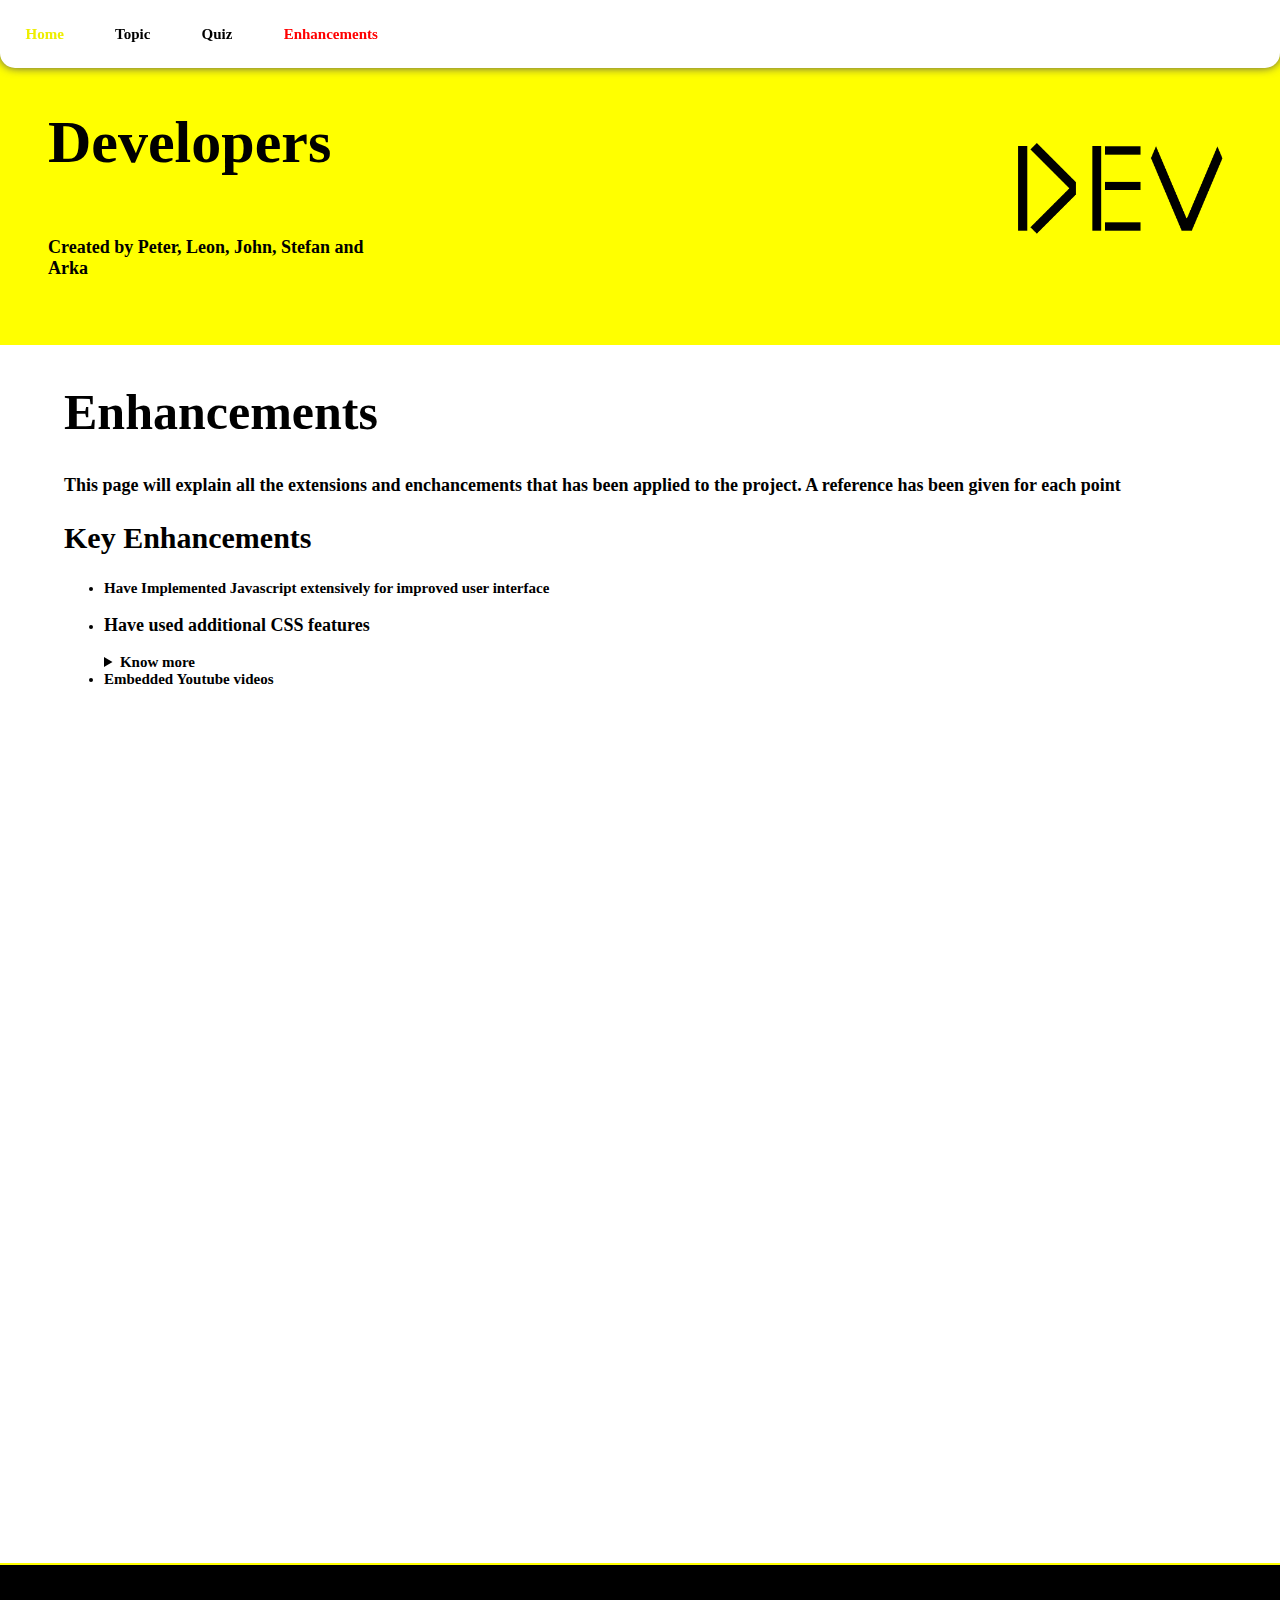
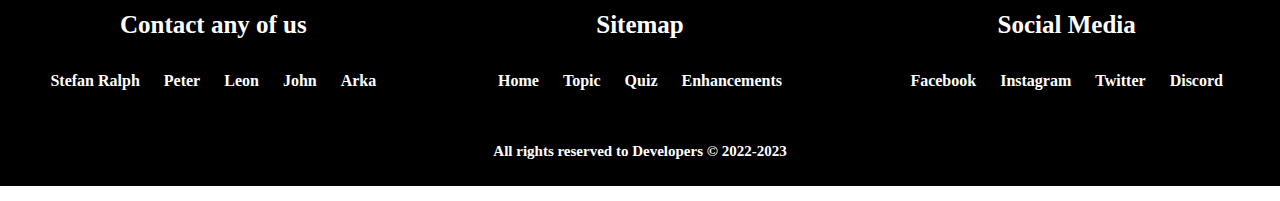
==== enhancements.html @ 46799e0b "Fixed headers, background image on index page, and moved images" ====
<!DOCTYPE html>
<html lang="en">
    <head>
        <meta charset="utf-8">
        <meta name="description" content="Welcome page of our Website.">
        <meta name="author" content="Developers">
        <meta name="viewport" content="width=device-width, initial-scale=1.0">
        <link rel="stylesheet" href="styles/style.css">
		<title>Enhancements</title>
    </head>
    <body>
        <header>
            <nav>
                <a href="index.html">
                Home
                </a>
                <a href="topic.html">
                Topic
                </a>
                <a href="quiz.html">
                Quiz
                </a>
                <a href="enhancements.html" class="active-nav">
                Enhancements
                </a>
            </nav>
			<section>
				<p class="header-title">Developers</p>
				<p>Created by Peter, Leon, John, Stefan and Arka</p>
			</section>
			<aside id="logo-box">
				<img src="images/logo1.png" id="logo" alt="Site logo">
			</aside>
		</header>
        <main>
            <h1>Enhancements</h1>
            <p>This page will explain all the extensions and enchancements that has been applied to the project. A reference has been given for each point</p>
            <h2>Key Enhancements</h2>
            <ul>
                <li>Have Implemented Javascript extensively for improved user interface</li>
                <li>
                    <p>Have used additional CSS features
                    <details>
                        <summary>Know more</summary>
                    </details>
                </li>
                <li>Embedded Youtube videos</li>
            </ul>
        </main>
        <section class="quicklinks">
            <h1>Member's Name</h1>
            <p>Created by Member's Name</p>
        </section>
        <footer>
            <div class="flex-footer">
                <div>
                    <h4>Contact any of us</h4>
                    <a href="mailto:103804645@student.swin.edu.au">Stefan Ralph</a>
                    <a href="mailto:103103232@student.swin.edu.au">Peter</a>
                    <a href="mailto:103808595@student.swin.edu.au">Leon</a>
                    <a href="mailto:103403903@student.swin.edu.au">John</a>
                    <a href="mailto:103804645@student.swin.edu.au">Arka</a>
                </div>
                <div>
                    <h4>Sitemap</h4>
                    <a href="index.html">Home</a>
                    <a href="topic.html">Topic</a>
                    <a href="quiz.html">Quiz</a>
                    <a href="enhancements.html">Enhancements</a>
                </div>
                <div>
                    <h4>Social Media</h4>
                    <a href="https://facebook.com">Facebook</a>
                    <a href="https://instagram.com">Instagram</a>
                    <a href="https://twitter.com">Twitter</a>
                    <a href="https://discord.com">Discord</a>
                </div>
            </div>
            <div>
                <p>All rights reserved to Developers &copy; 2022-2023</p>
            </div>
        </footer>
    </body>
</html>
---- styles/style.css ----
/*This part should be included in the enhancement.css*/

@keyframes background-design {
    0% {
        background-color: red;
    }
    25% {
        background-color: black;
    }
    75% {
        background-color: purple;
    }
    100% {
        background-color: red;
    }
}

::-webkit-scrollbar {
    width: 5px;
}

 ::-webkit-scrollbar-track {
    background: #f1f1f1;
}

 ::-webkit-scrollbar-thumb {
    background: black;
}

 ::-webkit-scrollbar-thumb:hover {
    background: #555;
}

.range-input {
    -webkit-appearance: none;
    width: 100%;
    height: 5px;
    background-image: linear-gradient(90deg, #dddbae, yellow);
    outline: 3px solid black;
    border-radius: 5px;
    opacity: 0.7;
    -webkit-transition: .2s;
    transition: opacity .2s;
}

.range-input:hover {
    opacity: 1;
}

.range-input::-webkit-slider-thumb {
    -webkit-appearance: none;
    appearance: none;
    width: 25px;
    height: 25px;
    border-radius: 2px;
    background: black;
    cursor: pointer;
}


/*This part should be included in the enhancement.css*/

input[type="range"] {
    vertical-align: middle;
    width: 50%;
}

.label-rating {
    font-weight: bold;
    padding: 5px;
}


/* Used to add a user preferred font-family from google */

@font-face {
    font-family: Japanese;
    src: url(JP-Light.otf);
}

body {
    font-family: Japanese;
    background-color: white;
    margin: 0px;
    font-weight: bold;
}

nav .active-nav {
    color: red;
}

.header-title {
    font-size: 60px;
}

nav {
    padding: 0px;
    margin: 0px;
    background-color: white;
    box-shadow: 0 0 10px rgb(84, 84, 84);
    border-radius: 0 0 15px 15px;
    position: fixed;
    top: 0px;
    z-index: 5;
    left: 0px;
    width: 100%;
}

nav a {
    float: left;
    text-decoration: none;
    color: black;
    padding: 2%;
    font-size: 15px;
}

nav a:hover {
    color: #eeee00;
    transition: color 0.3s;
}

nav a:active {
    color: red;
    transition: color 0.3s;
}

header {
    padding: 3em;
    vertical-align: middle;
    background-color: yellow;
    display: grid;
    color: black;
    column-gap: 100px;
    grid-template-columns: 30% auto;
}

aside {
    width: 30%;
    margin: 5% auto;
    float: right;
    display: block;
}

#logo-box {
    float: right;
    width: 100%;
}

#logo {
    width: 30%;
    margin-top: 8%;
    float: right;
}

main {
    min-height: 100vh;
    width: auto;
    margin: 3% 5%;
    box-sizing: border-box;
}

.quicklinks {
    margin-top: 0%;
    padding: 3%;
    animation: background-design 40s linear forwards infinite;
    color: white;
}

h1 {
    font-size: 50px;
    font-weight: bold
}

p {
    font-size: 18px;
}

figure {
    margin: 0px;
}

main img {
    max-width: 100%;
    margin: auto;
    display: block;
    border-radius: 5px;
}

main img:hover {
    opacity: 0.6;
    transition: opacity 0.3s;
}

main figcaption {
    font-size: 20px;
    margin-top: 20px;
    text-align: center;
    font-weight: bold;
}

main h1 {
    margin-top: 0px;
    5
}

.w-40 {
    width: 40%;
}

.w-50 {
    width: 50%;
}

.w-75 {
    width: 75%;
}

.flex-container {
    display: flex !important;
    flex-wrap: wrap;
    justify-content: space-around;
}

.flex-container-nowrap {
    display: flex !important;
    flex-wrap: nowrap;
    justify-content: space-around;
}

.flex-footer {
    display: flex;
    flex-wrap: nowrap;
    justify-content: left;
    text-align: center;
}

.flex-footer div {
    margin: 1%;
    width: 33%;
}

.flex-container .item {
    margin: 1%;
    width: 48%;
}

footer {
    text-align: left;
    border-top: 2px solid yellow;
    margin: 0px;
    background-color: white;
    background-color: black;
}

footer h4 {
    color: white;
    font-size: 25px;
}

footer a {
    text-decoration: none;
    color: white;
    padding: 10px;
    font-size: 16px;
}

footer a:hover {
    opacity: 0.6;
    transition: opacity 0.3s;
}

footer p {
    color: white;
    text-align: center;
    border-radius: 20px 20px 0 0;
    padding: 2%;
    font-size: 15px;
}

.block-label {
    font-size: 15px;
    margin-bottom: 5%;
    display: block;
}

.inline-label {
    font-size: 15px;
    margin-bottom: 5%;
    margin-right: 2%;
    display: inline;
}

.questions {
    font-style: italic;
}

input[type="text"] {
    padding: 3%;
    font-size: 15px;
    width: 70%;
    margin-top: 1%;
    border-radius: 10px;
}

select {
    padding: 2%;
    font-size: 20px;
}

input[type="checkbox"] {
    padding: 3%;
    font-size: 15px;
}

[type="submit"] {
    background-color: yellow;
    padding: 3%;
    font-size: 15px;
    margin-top: 2%;
    border: none;
    width: 25%;
    text-align: center
}

[type="reset"] {
    background-color: black;
    padding: 3%;
    color: white;
    font-size: 15px;
    margin-top: 2%;
    border: none;
    width: 25%;
    text-align: center
}

legend {
    font-size: 15px;
}

fieldset {
    padding: 4%;
    border-radius: 10px;
}

textarea {
    width: 80%;
    max-width: 100%;
    font-size: 15px;
    display: block;
    border-radius: 10px;
    padding: 1%;
    resize: none;
}

main h2 {
    font-size: 30px;
    font-weight: bold
}

ul li {
    font-size: 15px;
}

ul.alert li {
    list-style-type: none;
    font-size: 15px;
    color: white;
    background-color: red;
    padding: 3%;
    margin: 1% 0;
}

ul.pro li {
    list-style-type: none;
    font-size: 15px;
    color: black;
    background-color: yellow;
    padding: 3%;
    margin: 1% 0;
}

table td,
table th {
    padding: 1%;
    border: 1px solid black;
    font-size: 16px;
    text-align: center;
    width: 20%;
}

.breadcrumb a {
    font-weight: bold;
    text-decoration: none;
    color: black;
}

.breadcrumb a:last-child {
    color: red;
}

.breadcrumb a:first-child {
    color: black;
}

.float-right {
    float: right;
}

#indexbackground {
    background-image: url("images/bg.png");
    margin: 0;
    padding: 2% 5% 2% 5%;
}
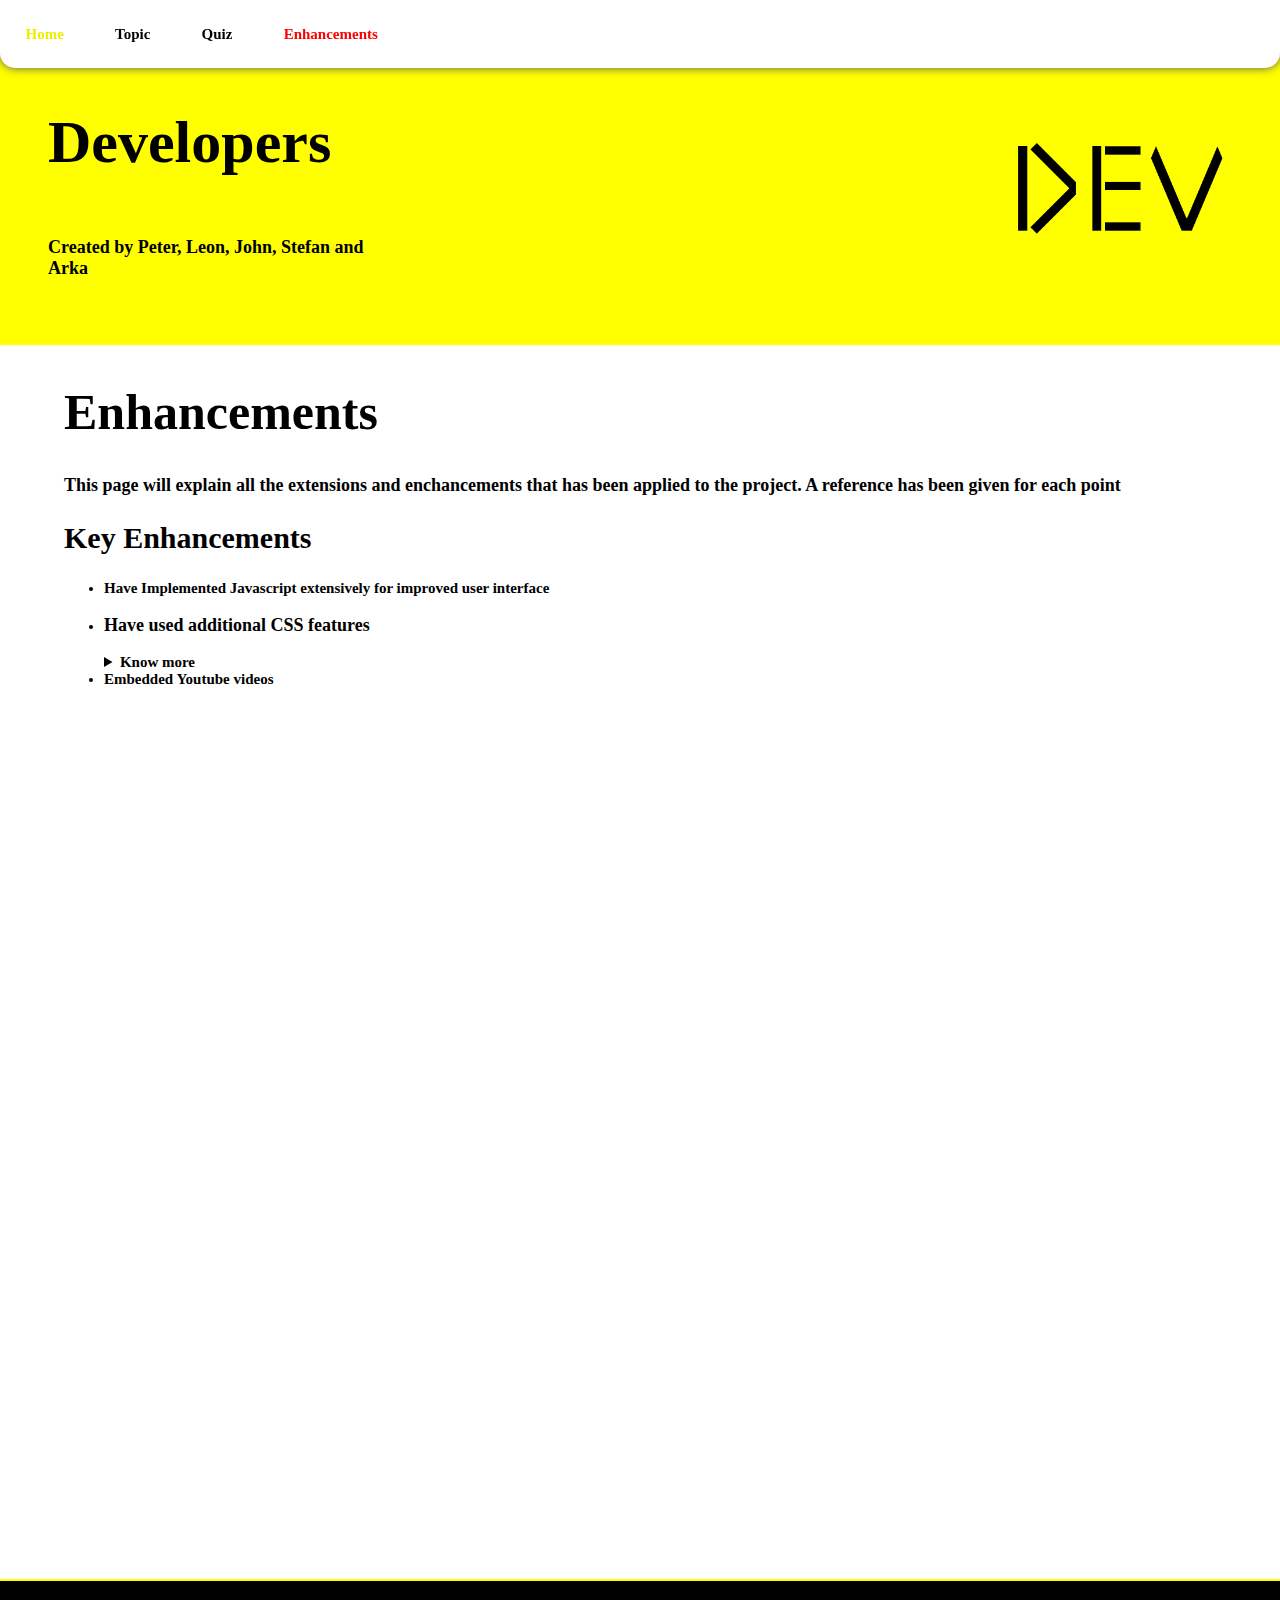
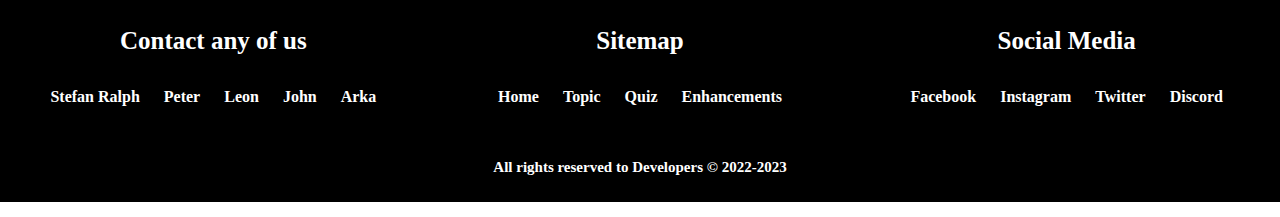
==== commit f6644e33: "Fixed all validator errors" ====
--- a/enhancements.html
+++ b/enhancements.html
@@ -24,10 +24,10 @@
                 Enhancements
                 </a>
             </nav>
-			<section>
+			<div>
 				<p class="header-title">Developers</p>
 				<p>Created by Peter, Leon, John, Stefan and Arka</p>
-			</section>
+			</div>
 			<aside id="logo-box">
 				<img src="images/logo1.png" id="logo" alt="Site logo">
 			</aside>
@@ -48,8 +48,8 @@
             </ul>
         </main>
         <section class="quicklinks">
-            <h1>Member's Name</h1>
-            <p>Created by Member's Name</p>
+            <h2>Developers</h2>
+            <p>Created by Peter, Leon, John, Stefan and Arka</p>
         </section>
         <footer>
             <div class="flex-footer">
--- a/styles/style.css
+++ b/styles/style.css
@@ -1,5 +1,3 @@
-
-
 /*This part should be included in the enhancement.css*/
 
 @keyframes background-design {
@@ -168,9 +166,14 @@
     color: white;
 }
 
+.quicklinks h2 {
+    font-size: 50px;
+    font-weight: bold;
+}
+
 h1 {
     font-size: 50px;
-    font-weight: bold
+    font-weight: bold;
 }
 
 p {
@@ -202,7 +205,6 @@
 
 main h1 {
     margin-top: 0px;
-    5
 }
 
 .w-40 {
@@ -412,5 +414,4 @@
     background-image: url("images/bg.png");
     margin: 0;
     padding: 2% 5% 2% 5%;
-}
-
+}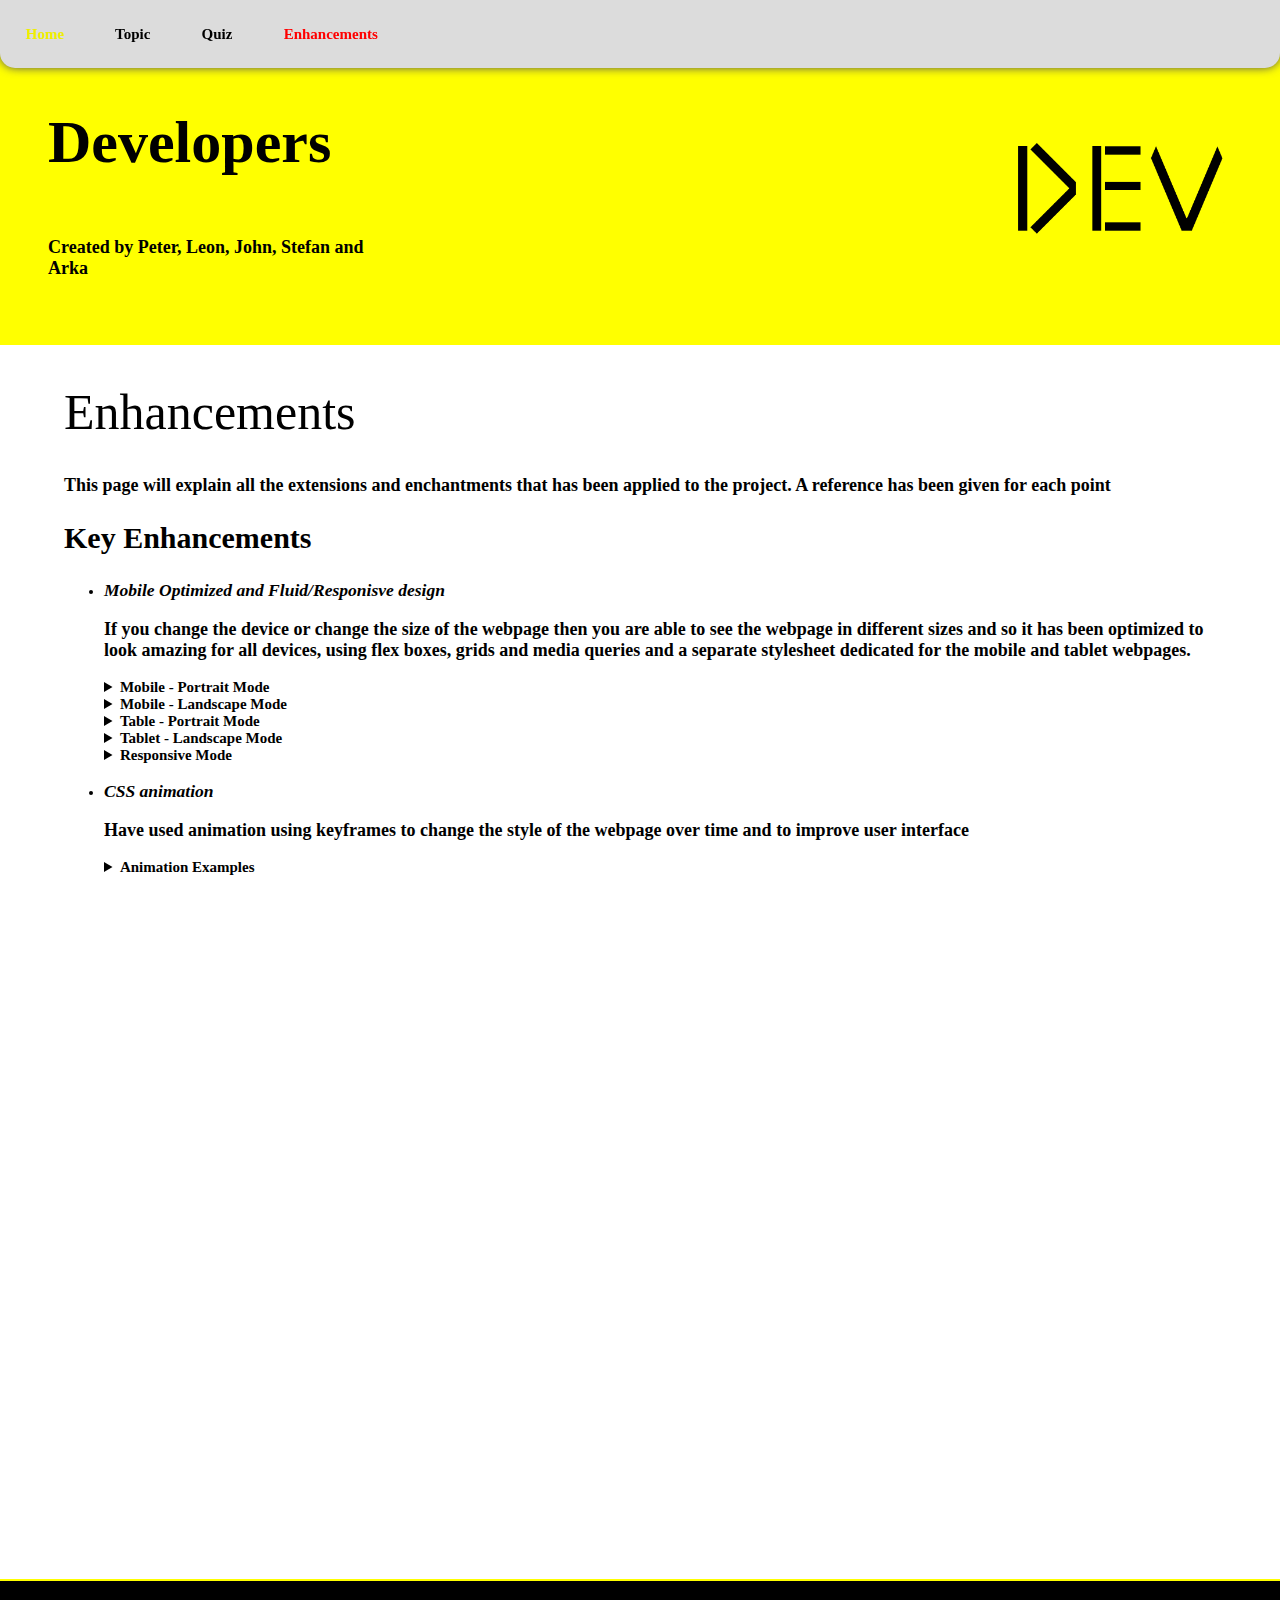
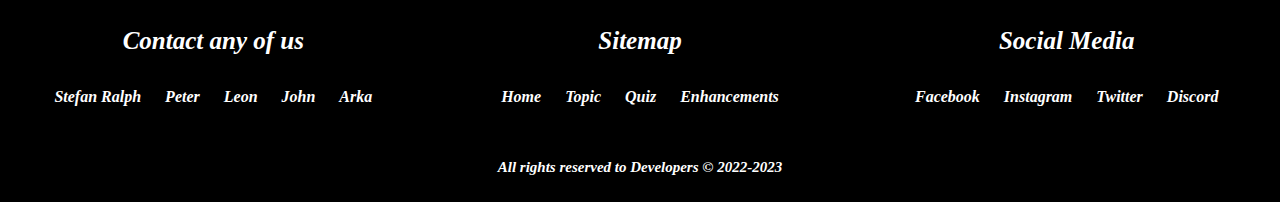
==== commit 5cfd23ce: "Update enhancements.html" ====
--- a/enhancements.html
+++ b/enhancements.html
@@ -5,7 +5,9 @@
         <meta name="description" content="Welcome page of our Website.">
         <meta name="author" content="Developers">
         <meta name="viewport" content="width=device-width, initial-scale=1.0">
-        <link rel="stylesheet" href="styles/style.css">
+        <link rel="icon" type="image/x-icon" href="images/wwwlogo.jpg">
+        <link rel="stylesheet" href="styles/Mstyle.css" media="screen and (max-width:999px)">
+        <link rel="stylesheet" href="styles/style.css"  media="screen and (min-width:999px)">
 		<title>Enhancements</title>
     </head>
     <body>
@@ -32,19 +34,69 @@
 				<img src="images/logo1.png" id="logo" alt="Site logo">
 			</aside>
 		</header>
-        <main>
+        <main id="enhancements">
             <h1>Enhancements</h1>
-            <p>This page will explain all the extensions and enchancements that has been applied to the project. A reference has been given for each point</p>
+            <p>This page will explain all the extensions and enchantments that has been applied to the project. A reference has been given for each point</p>
             <h2>Key Enhancements</h2>
             <ul>
-                <li>Have Implemented Javascript extensively for improved user interface</li>
-                <li>
-                    <p>Have used additional CSS features
+                <li><h3><em>Mobile Optimized and Fluid/Responisve design</em></h3>
+<p>If you change the device or change the size of the webpage then you are able to see the webpage in different sizes and so it has been optimized to look amazing for all devices, using flex boxes, grids and media queries and a separate stylesheet dedicated for the mobile and tablet webpages.</p>
+<details>
+    <summary>Mobile - Portrait Mode</summary>
+<figure>
+<img src="images/Fluid.png" alt="Webpage viewed through a smartphone portrait mode">
+<figcaption>The following website viewed through a smartphone on portrait mode</figcaption>
+</figure>
+</details>
+<details>
+    <summary>Mobile - Landscape Mode</summary>
+<figure>
+<img src="images/landscape.png" alt="Webpage viewed through a smartphone landscape mode">
+<figcaption>The following website viewed through a smartphone on landscape mode</figcaption>
+</figure>
+</details>
+
+<details>
+    <summary>Table - Portrait Mode</summary>
+<figure>
+<img src="images/tablet.png" alt="Webpage viewed through a smartphone landscape mode">
+<figcaption>The following website viewed through a tablet on portrait mode</figcaption>
+</figure>
+</details>
+<details>
+    <summary>Tablet - Landscape Mode</summary>
+<figure>
+<img src="images/tabletL.png" alt="Webpage viewed through a smartphone landscape mode">
+<figcaption>The following website viewed through a tablet on landscape mode</figcaption>
+</figure>
+</details>
+<details>
+    <summary>Responsive Mode</summary>
+<figure>
+<img src="images/responsive.png" alt="Webpage viewed through responsive mode">
+<figcaption>The following website viewed through  responsive mode</figcaption>
+</figure>
+</details>
+                </li>
+                
+                <li><h3><em>CSS animation</em></h3>
+
+                    <p>Have used animation using keyframes to change the style of the webpage over time and to improve user interface</p>
+                                    
                     <details>
-                        <summary>Know more</summary>
+                        <summary>Animation Examples</summary>
+                    <figure>
+                    <img src="images/animation.png" alt="simple animation example">
+                    <figcaption>The color of the animation changes over time and loops infinitely</figcaption>
+                    </figure>
+                    <figure>
+                        <img src="images/animation2.png" alt="simple animation example 2">
+                        <figcaption>The color of the border changes over time and loops infinitely, this is to encourage people to see the aside content </figcaption>
+                        </figure>
                     </details>
+                    
+                
                 </li>
-                <li>Embedded Youtube videos</li>
             </ul>
         </main>
         <section class="quicklinks">
@@ -81,4 +133,4 @@
             </div>
         </footer>
     </body>
-</html>+</html>
--- a/styles/style.css
+++ b/styles/style.css
@@ -1,3 +1,11 @@
+/*
+name: style.css
+author: Developer team
+
+Used to style pages for assignment
+*/
+
+
 /*This part should be included in the enhancement.css*/
 
 @keyframes background-design {
@@ -15,46 +23,18 @@
     }
 }
 
-::-webkit-scrollbar {
-    width: 5px;
-}
-
- ::-webkit-scrollbar-track {
-    background: #f1f1f1;
-}
-
- ::-webkit-scrollbar-thumb {
-    background: black;
-}
-
- ::-webkit-scrollbar-thumb:hover {
-    background: #555;
-}
-
 .range-input {
-    -webkit-appearance: none;
     width: 100%;
     height: 5px;
     background-image: linear-gradient(90deg, #dddbae, yellow);
     outline: 3px solid black;
     border-radius: 5px;
     opacity: 0.7;
-    -webkit-transition: .2s;
     transition: opacity .2s;
 }
 
 .range-input:hover {
     opacity: 1;
-}
-
-.range-input::-webkit-slider-thumb {
-    -webkit-appearance: none;
-    appearance: none;
-    width: 25px;
-    height: 25px;
-    border-radius: 2px;
-    background: black;
-    cursor: pointer;
 }
 
 
@@ -96,7 +76,7 @@
 nav {
     padding: 0px;
     margin: 0px;
-    background-color: white;
+    background-color: rgb(220, 220, 220);
     box-shadow: 0 0 10px rgb(84, 84, 84);
     border-radius: 0 0 15px 15px;
     position: fixed;
@@ -172,8 +152,7 @@
 }
 
 h1 {
-    font-size: 50px;
-    font-weight: bold;
+    font: 50px bold Japanese;
 }
 
 p {
@@ -254,6 +233,7 @@
     margin: 0px;
     background-color: white;
     background-color: black;
+    font-style: italic;
 }
 
 footer h4 {
@@ -382,6 +362,9 @@
     padding: 3%;
     margin: 1% 0;
 }
+
+/* Table Section */
+table {border-collapse: collapse; }
 
 table td,
 table th {
@@ -392,6 +375,14 @@
     width: 20%;
 }
 
+th {
+    background-color: lightgray;
+}
+
+td {
+    background-color: rgb(240, 240, 255);
+}
+
 .breadcrumb a {
     font-weight: bold;
     text-decoration: none;
@@ -414,4 +405,22 @@
     background-image: url("images/bg.png");
     margin: 0;
     padding: 2% 5% 2% 5%;
+}
+
+.topicImg {
+    width: 600px;
+    height: 300px;
+}
+
+flex-container w-75 {
+    display: flex;
+}
+
+#topicAside {
+    width: 30%;
+    float: right;
+    border: 4px inset lightgray;
+    margin: 3em;
+    padding: 1em;
+    box-shadow: 5px 5px 3px #aaaaaa;
 }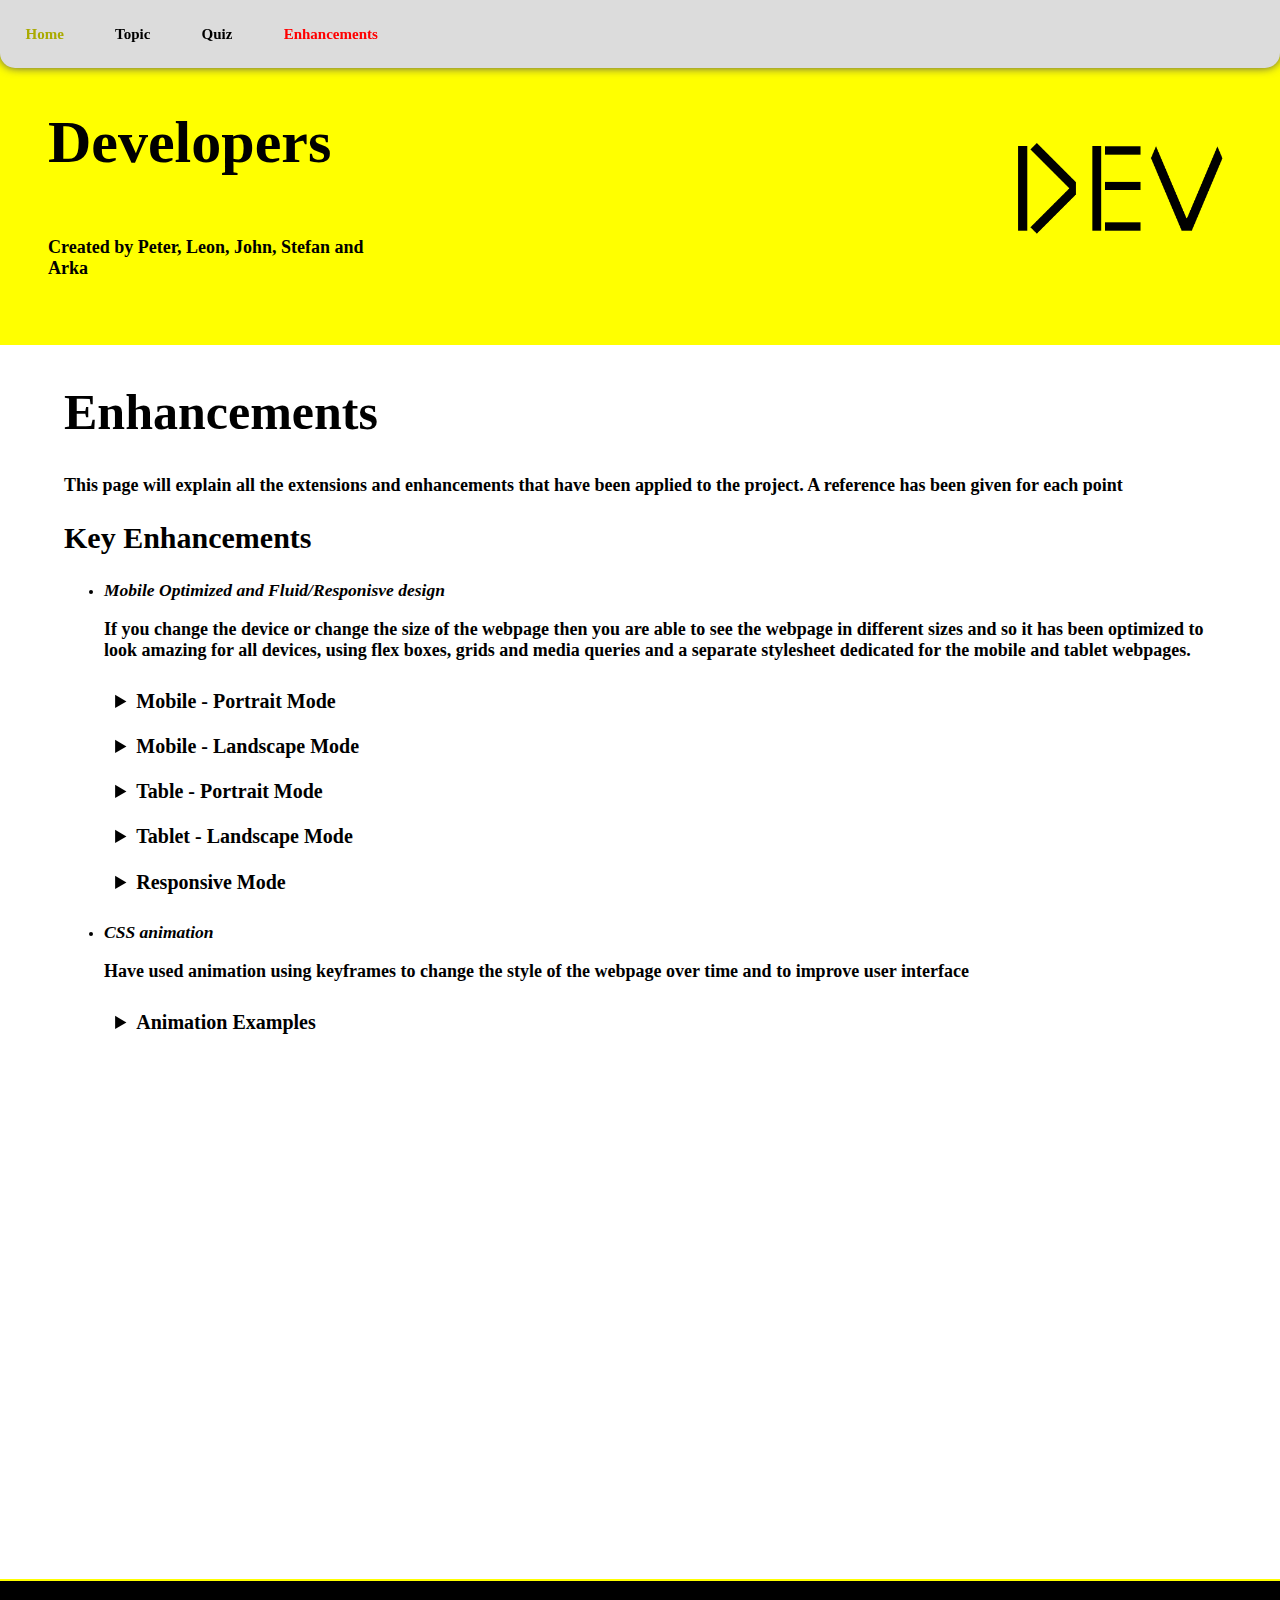
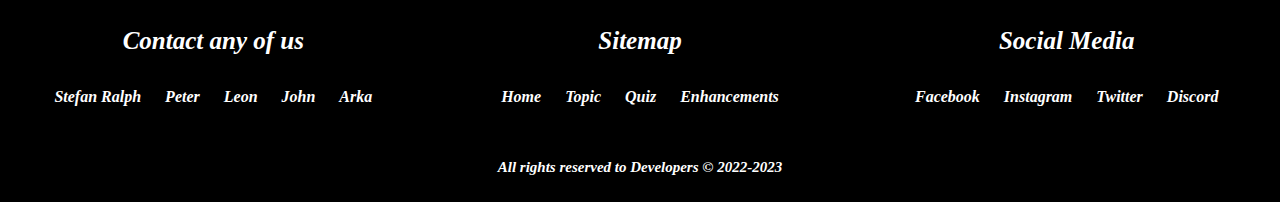
==== commit 34e0230e: "Fix some css stuff and typos" ====
--- a/enhancements.html
+++ b/enhancements.html
@@ -10,6 +10,7 @@
         <link rel="stylesheet" href="styles/style.css"  media="screen and (min-width:999px)">
 		<title>Enhancements</title>
     </head>
+	
     <body>
         <header>
             <nav>
@@ -34,9 +35,10 @@
 				<img src="images/logo1.png" id="logo" alt="Site logo">
 			</aside>
 		</header>
-        <main id="enhancements">
+        
+		<main id="enhancements">
             <h1>Enhancements</h1>
-            <p>This page will explain all the extensions and enchantments that has been applied to the project. A reference has been given for each point</p>
+            <p>This page will explain all the extensions and enhancements that have been applied to the project. A reference has been given for each point</p>
             <h2>Key Enhancements</h2>
             <ul>
                 <li><h3><em>Mobile Optimized and Fluid/Responisve design</em></h3>
--- a/styles/Mstyle.css
+++ b/styles/Mstyle.css
@@ -0,0 +1,423 @@
+/*
+name: Mstyle.css
+author: Developer team
+
+Used for responsive design for mobile devices
+*/
+
+@keyframes background-design {
+    0% {
+        background-color: red;
+    }
+    25% {
+        background-color: black;
+    }
+    75% {
+        background-color: purple;
+    }
+    100% {
+        background-color: red;
+    }
+}
+
+.range-input {
+    width: 100%;
+    height: 5px;
+    background-image: linear-gradient(90deg, #dddbae, yellow);
+    outline: 3px solid black;
+    border-radius: 5px;
+    opacity: 0.7;
+    transition: opacity .2s;
+}
+
+.range-input:hover {
+    opacity: 1;
+}
+
+input[type="range"] {
+    vertical-align: middle;
+    width: 50%;
+}
+
+.label-rating {
+    font-weight: bold;
+    padding: 5px;
+}
+
+
+/* Used to add a user preferred font-family from google */
+
+@font-face {
+    font-family: Japanese;
+    src: url(JP-Light.otf);
+}
+
+body {
+    font-family: Japanese;
+    background-color: white;
+    margin: 0px;
+    font-weight: bold;
+}
+
+nav .active-nav {
+    color: red;
+}
+
+.header-title {
+    font-size: 2em;
+}
+
+nav {
+    padding: 10px;
+    margin: 0px;
+    background-color: rgb(220, 220, 220);
+    box-shadow: 0 0 10px rgb(84, 84, 84);
+    border-radius: 0 0 15px 15px;
+    position: fixed;
+    top: 0px;
+    z-index: 5;
+    left: 0px;
+    width: 100vw;
+}
+
+nav a {
+    text-decoration: none;
+    color: black;
+    padding: 3%;
+    font-size: 15px;
+}
+
+nav a:hover {
+    color: #eeee00;
+    transition: color 0.3s;
+}
+
+nav a:active {
+    color: red;
+    transition: color 0.3s;
+}
+
+header {
+    padding: 3em;
+    vertical-align: middle;
+    background-color: yellow;
+    text-align: center;
+    color: black;
+    column-gap: 100px;
+    grid-template-columns: 30% auto;
+}
+
+aside {
+    width: 50%;
+    margin: 5% auto;
+    clear: both;
+    border-radius: 30px;
+    display: block;
+}
+
+#logo-box {
+    float: right;
+    display: none;
+}
+
+#logo {
+    width: 30%;
+    margin-top: 8%;
+    display: none;
+    float: right;
+}
+
+main {
+    min-height: 100vh;
+    width: auto;
+    margin: 3% 5%;
+    text-align: center;
+    box-sizing: border-box;
+}
+
+.quicklinks {
+    margin-top: 0%;
+    padding: 3%;
+    animation: background-design 40s linear forwards infinite;
+    color: white;
+}
+
+.quicklinks h2 {
+    font-size: 2em;
+    font-weight: bold;
+}
+
+h1 {
+    font: bold 50px Japanese;
+}
+
+p {
+    font-size: 18px;
+}
+
+figure {
+    margin: 0px;
+}
+
+main img {
+    max-width: 100%;
+    border: 1px solid black;
+    display: block;
+    border-radius: 5px;
+}
+
+main img:hover {
+    opacity: 0.6;
+    transition: opacity 0.3s;
+}
+
+main figcaption {
+    font-size: 16px;
+    margin-top: 20px;
+    text-align: left;
+    font-weight: bold;
+}
+
+main h1 {
+    margin-top: 0px;
+    font-family: Japanese;
+}
+
+.w-50 {
+    width: 100%;
+}
+
+.w-75 {
+    width: 100%;
+}
+
+.flex-container {
+    display: flex !important;
+    flex-wrap: wrap;
+    justify-content: space-around;
+}
+
+.flex-container-nowrap {
+    display: flex !important;
+    flex-wrap: wrap;
+    justify-content: space-around;
+}
+
+.flex-footer {
+    display: flex;
+    text-align: center;
+    flex-wrap: wrap;
+    justify-content: space-evenly;
+    text-align: center;
+}
+
+.flex-footer div {
+    margin: 1%;
+    width: 100%;
+}
+
+.flex-container .item {
+    margin: 1%;
+    width: 48%;
+}
+
+footer {
+    text-align: left;
+    border-top: 2px solid yellow;
+    margin: 0px;
+    background-color: white;
+    background-color: black;
+}
+
+footer h4 {
+    color: white;
+    font-size: 25px;
+}
+
+footer a {
+    text-decoration: none;
+    color: white;
+    padding: 10px;
+    font-size: 16px;
+}
+
+footer a:hover {
+    opacity: 0.6;
+    transition: opacity 0.3s;
+}
+
+footer p {
+    color: white;
+    text-align: center;
+    border-radius: 20px 20px 0 0;
+    padding: 2%;
+    font-size: 15px;
+}
+
+.block-label {
+    font-size: 15px;
+    margin-bottom: 5%;
+    display: block;
+}
+
+.inline-label {
+    font-size: 15px;
+    margin-bottom: 5%;
+    margin-right: 2%;
+    display: inline;
+}
+
+.questions {
+    font-style: italic;
+}
+
+input[type="text"] {
+    padding: 3%;
+    font-size: 15px;
+    font-weight: bold;
+    width: 70%;
+    margin-top: 1%;
+    border-radius: 10px;
+}
+
+select {
+    padding: 2%;
+    font-size: 20px;
+}
+
+input[type="checkbox"] {
+    padding: 3%;
+    font-size: 15px;
+}
+
+[type="submit"] {
+    background-color: yellow;
+    padding: 3%;
+    font: bold 15px Japanese;
+    margin-top: 2%;
+    border: none;
+    width: 25%;
+    text-align: center
+}
+
+[type="reset"] {
+    background-color: black;
+    padding: 3%;
+    color: white;
+    font: bold 15px Japanese;
+    margin-top: 2%;
+    border: none;
+    width: 25%;
+    text-align: center
+}
+
+legend {
+    font-size: 15px;
+}
+
+fieldset {
+    padding: 4%;
+    border-radius: 10px;
+}
+
+textarea {
+    width: 100%;
+    font: bold 15px Japanese;
+    text-align: center;
+    display: block;
+    border-radius: 10px;
+    padding: 1%;
+    margin: 1%;
+    box-sizing: border-box;
+    resize: none;
+}
+
+main h2 {
+    font-size: 30px;
+    font-weight: bold
+}
+
+ul li {
+    font-size: 15px;
+    text-align: left;
+}
+
+ol li {
+    font-size: 15px;
+    list-style-type: lower-alpha;
+    text-align: justify;
+}
+
+ol {
+    list-style-position: inside;
+}
+
+
+/* Table Section */
+
+table {
+    border-collapse: collapse;
+    width: 100%;
+}
+
+table td,
+table th {
+    padding: 1%;
+    border: 1px solid black;
+    font-size: 16px;
+    text-align: center;
+    width: 20%;
+}
+
+th {
+    background-color: lightgray;
+}
+
+td {
+    background-color: rgb(240, 240, 255);
+}
+
+#indexbackground {
+    background-image: url("images/bg.png");
+    margin: 0;
+    padding: 2% 5% 2% 5%;
+}
+
+.topicImg {
+    width: 100%;
+}
+
+#topicAside {
+    border: 4px solid black;
+    padding: 3em;
+    box-shadow: 20px 20px 1px lightgray;
+}
+
+.learn-more {
+    padding: 2em;
+    font-weight: bold;
+    color: white;
+    background-color: black;
+    text-decoration: none;
+}
+
+#topic-page img {
+    box-shadow: 20px 20px lightgray;
+}
+
+#content {
+    width: 100%;
+}
+
+#enhancements img {
+    width: 90%;
+    display: block;
+}
+
+details {
+    padding: 1%;
+}
+
+details summary {
+    font: bold 20px Japanese;
+}--- a/styles/style.css
+++ b/styles/style.css
@@ -5,9 +5,6 @@
 Used to style pages for assignment
 */
 
-
-/*This part should be included in the enhancement.css*/
-
 @keyframes background-design {
     0% {
         background-color: red;
@@ -20,6 +17,24 @@
     }
     100% {
         background-color: red;
+    }
+}
+
+@keyframes shadow {
+    0% {
+        border: 3px solid blue;
+    }
+    5% {
+        border: 3px solid green;
+    }
+    40% {
+        border: 3px solid yellow;
+    }
+    70% {
+        border: 3px solid black;
+    }
+    100% {
+        border: 3px solid blue;
     }
 }
 
@@ -36,9 +51,6 @@
 .range-input:hover {
     opacity: 1;
 }
-
-
-/*This part should be included in the enhancement.css*/
 
 input[type="range"] {
     vertical-align: middle;
@@ -95,7 +107,7 @@
 }
 
 nav a:hover {
-    color: #eeee00;
+    color: #aaaa00;
     transition: color 0.3s;
 }
 
@@ -152,7 +164,7 @@
 }
 
 h1 {
-    font: 50px bold Japanese;
+    font: bold 50px Japanese;
 }
 
 p {
@@ -165,7 +177,7 @@
 
 main img {
     max-width: 100%;
-    margin: auto;
+    border: 1px solid black;
     display: block;
     border-radius: 5px;
 }
@@ -176,14 +188,15 @@
 }
 
 main figcaption {
-    font-size: 20px;
+    font-size: 16px;
     margin-top: 20px;
-    text-align: center;
+    text-align: left;
     font-weight: bold;
 }
 
 main h1 {
     margin-top: 0px;
+    font-family: Japanese;
 }
 
 .w-40 {
@@ -345,26 +358,13 @@
     font-size: 15px;
 }
 
-ul.alert li {
-    list-style-type: none;
-    font-size: 15px;
-    color: white;
-    background-color: red;
-    padding: 3%;
-    margin: 1% 0;
-}
-
-ul.pro li {
-    list-style-type: none;
-    font-size: 15px;
-    color: black;
-    background-color: yellow;
-    padding: 3%;
-    margin: 1% 0;
-}
 
 /* Table Section */
-table {border-collapse: collapse; }
+
+table {
+    border-collapse: collapse;
+    width: 75%;
+}
 
 table td,
 table th {
@@ -383,20 +383,6 @@
     background-color: rgb(240, 240, 255);
 }
 
-.breadcrumb a {
-    font-weight: bold;
-    text-decoration: none;
-    color: black;
-}
-
-.breadcrumb a:last-child {
-    color: red;
-}
-
-.breadcrumb a:first-child {
-    color: black;
-}
-
 .float-right {
     float: right;
 }
@@ -417,10 +403,37 @@
 }
 
 #topicAside {
-    width: 30%;
-    float: right;
-    border: 4px inset lightgray;
-    margin: 3em;
-    padding: 1em;
-    box-shadow: 5px 5px 3px #aaaaaa;
+    animation: shadow 10s linear infinite;
+    padding: 3em;
+    border-radius: 30px;
+    box-shadow: 15px 15px 1px #aaaaaa;
+}
+
+.learn-more {
+    padding: 1%;
+    font-weight: bold;
+    color: white;
+    background-color: black;
+    text-decoration: none;
+}
+
+#topic-page img {
+    box-shadow: 20px 20px lightgray;
+}
+
+#content {
+    width: 50%;
+}
+
+#enhancements img {
+    width: 50%;
+    display: block;
+}
+
+details {
+    padding: 1%;
+}
+
+details summary {
+    font: bold 20px Japanese;
 }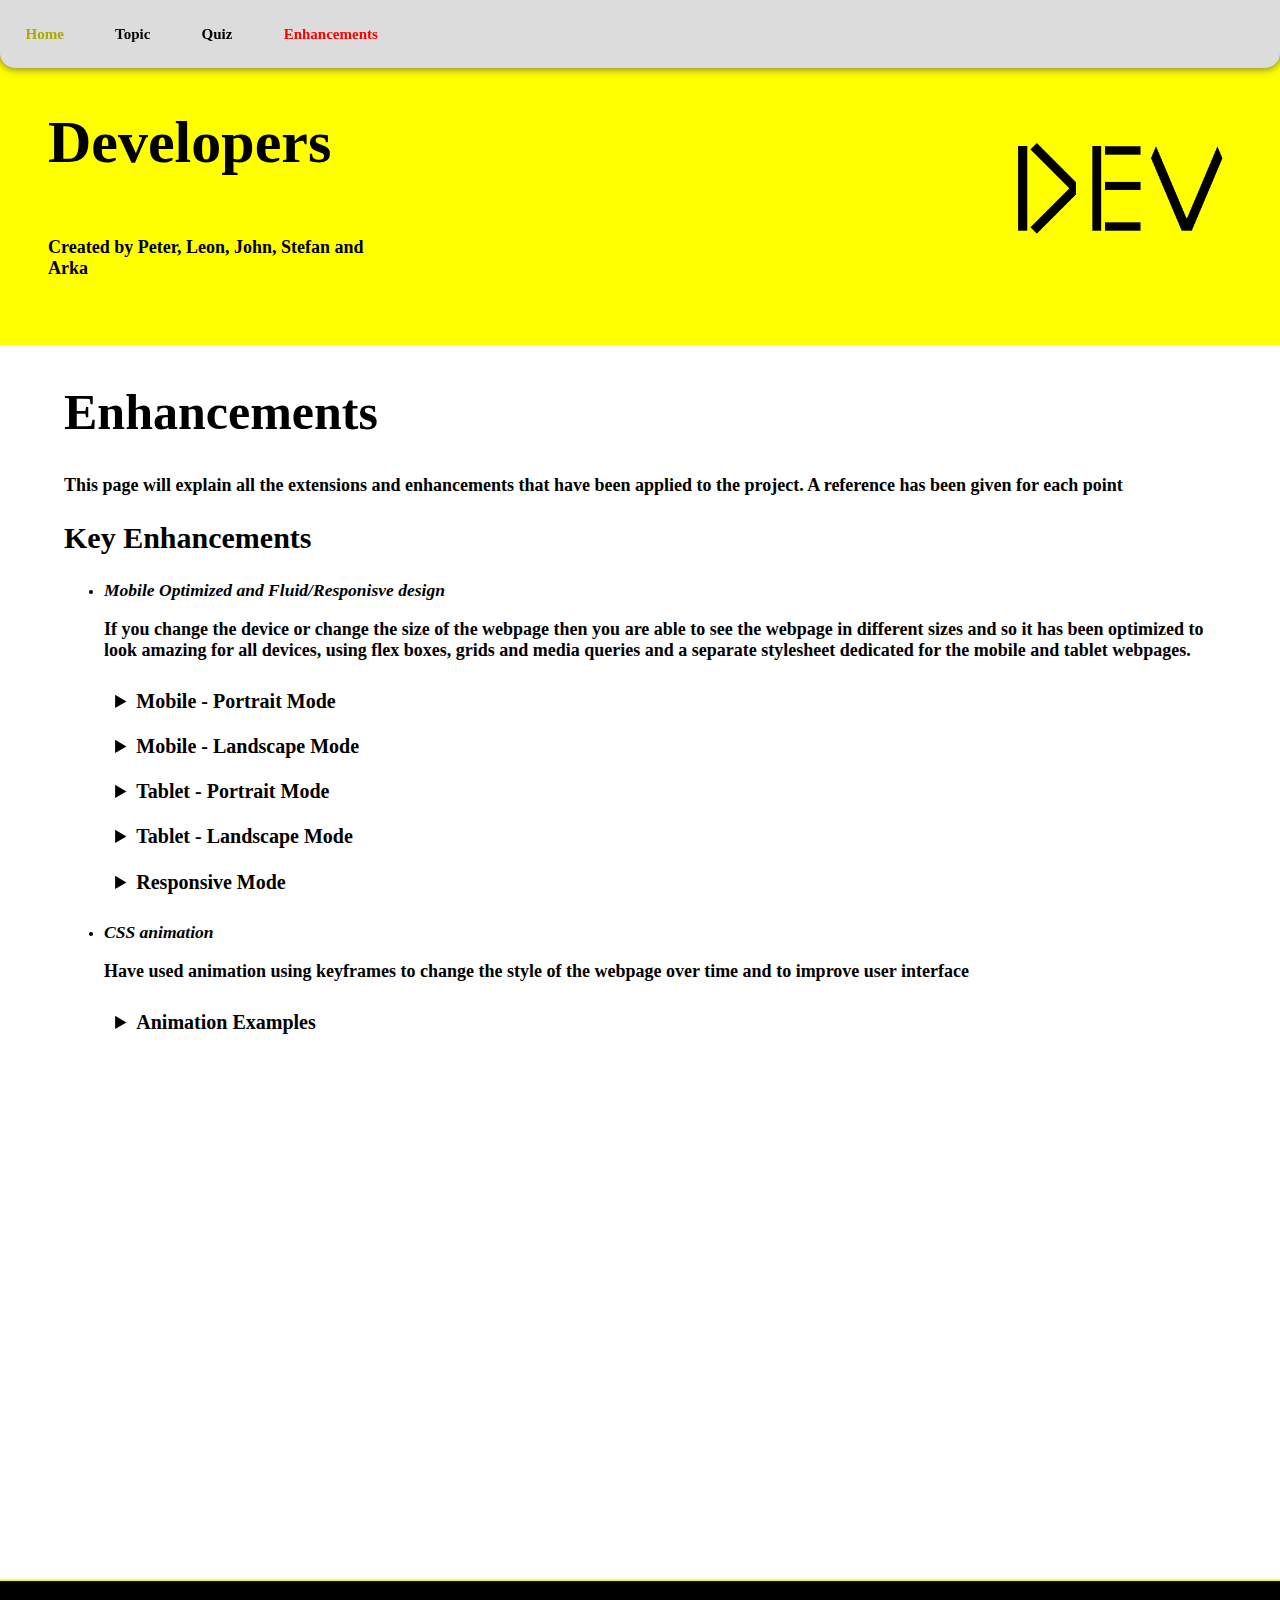
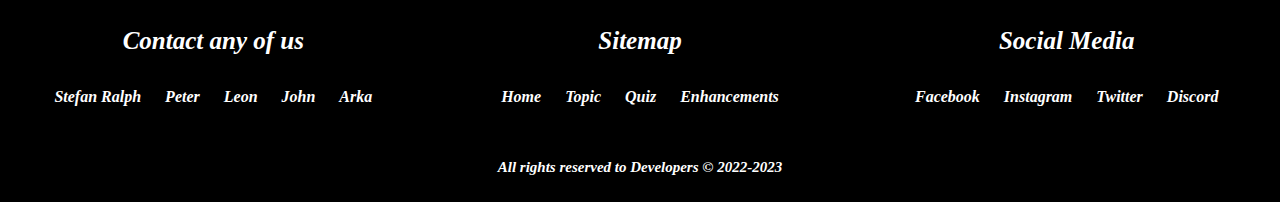
==== commit d15f2233: "Added HTML comments" ====
--- a/enhancements.html
+++ b/enhancements.html
@@ -2,17 +2,18 @@
 <html lang="en">
     <head>
         <meta charset="utf-8">
-        <meta name="description" content="Welcome page of our Website.">
+        <meta name="description" content="Enhancements page">
         <meta name="author" content="Developers">
         <meta name="viewport" content="width=device-width, initial-scale=1.0">
         <link rel="icon" type="image/x-icon" href="images/wwwlogo.jpg">
         <link rel="stylesheet" href="styles/Mstyle.css" media="screen and (max-width:999px)">
         <link rel="stylesheet" href="styles/style.css"  media="screen and (min-width:999px)">
-		<title>Enhancements</title>
+        <title>Enhancements</title>
     </head>
-	
     <body>
+		<!-- Header section, includes nav bar and the yellow background header -->
         <header>
+			<!-- Nav bar at top of all pages -->
             <nav>
                 <a href="index.html">
                 Home
@@ -27,86 +28,95 @@
                 Enhancements
                 </a>
             </nav>
-			<div>
-				<p class="header-title">Developers</p>
-				<p>Created by Peter, Leon, John, Stefan and Arka</p>
-			</div>
-			<aside id="logo-box">
-				<img src="images/logo1.png" id="logo" alt="Site logo">
-			</aside>
-		</header>
-        
-		<main id="enhancements">
+			<!-- Yellow background header with team members and logo -->
+            <div>
+                <p class="header-title">Developers</p>
+                <p>Created by Peter, Leon, John, Stefan and Arka</p>
+            </div>
+            <aside id="logo-box">
+                <img src="images/logo1.png" id="logo" alt="Site logo">
+            </aside>
+        </header>
+		<!-- Main content of page -->
+        <main id="enhancements">
+			<!-- Introduction to enhancements -->
             <h1>Enhancements</h1>
             <p>This page will explain all the extensions and enhancements that have been applied to the project. A reference has been given for each point</p>
             <h2>Key Enhancements</h2>
             <ul>
-                <li><h3><em>Mobile Optimized and Fluid/Responisve design</em></h3>
-<p>If you change the device or change the size of the webpage then you are able to see the webpage in different sizes and so it has been optimized to look amazing for all devices, using flex boxes, grids and media queries and a separate stylesheet dedicated for the mobile and tablet webpages.</p>
-<details>
-    <summary>Mobile - Portrait Mode</summary>
-<figure>
-<img src="images/Fluid.png" alt="Webpage viewed through a smartphone portrait mode">
-<figcaption>The following website viewed through a smartphone on portrait mode</figcaption>
-</figure>
-</details>
-<details>
-    <summary>Mobile - Landscape Mode</summary>
-<figure>
-<img src="images/landscape.png" alt="Webpage viewed through a smartphone landscape mode">
-<figcaption>The following website viewed through a smartphone on landscape mode</figcaption>
-</figure>
-</details>
-
-<details>
-    <summary>Table - Portrait Mode</summary>
-<figure>
-<img src="images/tablet.png" alt="Webpage viewed through a smartphone landscape mode">
-<figcaption>The following website viewed through a tablet on portrait mode</figcaption>
-</figure>
-</details>
-<details>
-    <summary>Tablet - Landscape Mode</summary>
-<figure>
-<img src="images/tabletL.png" alt="Webpage viewed through a smartphone landscape mode">
-<figcaption>The following website viewed through a tablet on landscape mode</figcaption>
-</figure>
-</details>
-<details>
-    <summary>Responsive Mode</summary>
-<figure>
-<img src="images/responsive.png" alt="Webpage viewed through responsive mode">
-<figcaption>The following website viewed through  responsive mode</figcaption>
-</figure>
-</details>
+                <li>
+                    <h3><em>Mobile Optimized and Fluid/Responisve design</em></h3>
+                    <p>If you change the device or change the size of the webpage then you are able to see the webpage in different sizes and so it has been optimized to look amazing for all devices, using flex boxes, grids and media queries and a separate stylesheet dedicated for the mobile and tablet webpages.</p>
+                    <!-- Mobile portrait mode demo -->
+					<details>
+                        <summary>Mobile - Portrait Mode</summary>
+                        <figure>
+                            <img src="images/Fluid.png" alt="Webpage viewed through a smartphone portrait mode">
+                            <figcaption>The following website viewed through a smartphone on portrait mode</figcaption>
+                        </figure>
+                    </details>
+					<!-- Mobile landscape mode demo -->
+                    <details>
+                        <summary>Mobile - Landscape Mode</summary>
+                        <figure>
+                            <img src="images/landscape.png" alt="Webpage viewed through a smartphone landscape mode">
+                            <figcaption>The following website viewed through a smartphone on landscape mode</figcaption>
+                        </figure>
+                    </details>
+					<!-- Tablet portrait mode demo -->
+                    <details>
+                        <summary>Tablet - Portrait Mode</summary>
+                        <figure>
+                            <img src="images/tablet.png" alt="Webpage viewed through a smartphone landscape mode">
+                            <figcaption>The following website viewed through a tablet on portrait mode</figcaption>
+                        </figure>
+                    </details>
+					<!-- Tablet landscape mode demo -->
+                    <details>
+                        <summary>Tablet - Landscape Mode</summary>
+                        <figure>
+                            <img src="images/tabletL.png" alt="Webpage viewed through a smartphone landscape mode">
+                            <figcaption>The following website viewed through a tablet on landscape mode</figcaption>
+                        </figure>
+                    </details>
+					<!-- Responsive mode demo -->
+                    <details>
+                        <summary>Responsive Mode</summary>
+                        <figure>
+                            <img src="images/responsive.png" alt="Webpage viewed through responsive mode">
+                            <figcaption>The following website viewed through responsive mode</figcaption>
+                        </figure>
+                    </details>
                 </li>
-                
-                <li><h3><em>CSS animation</em></h3>
-
+                <li>
+					<!-- CSS animation enhancements section -->
+                    <h3><em>CSS animation</em></h3>
                     <p>Have used animation using keyframes to change the style of the webpage over time and to improve user interface</p>
-                                    
                     <details>
                         <summary>Animation Examples</summary>
-                    <figure>
-                    <img src="images/animation.png" alt="simple animation example">
-                    <figcaption>The color of the animation changes over time and loops infinitely</figcaption>
-                    </figure>
-                    <figure>
-                        <img src="images/animation2.png" alt="simple animation example 2">
-                        <figcaption>The color of the border changes over time and loops infinitely, this is to encourage people to see the aside content </figcaption>
+						<!-- Demo of footer animation -->
+                        <figure>
+                            <img src="images/animation.png" alt="simple animation example">
+                            <figcaption>The color of the animation changes over time and loops infinitely</figcaption>
+                        </figure>
+						<!-- Demo of aside border animation -->
+                        <figure>
+                            <img src="images/animation2.png" alt="simple animation example 2">
+                            <figcaption>The color of the border changes over time and loops infinitely, this is to encourage people to see the aside content </figcaption>
                         </figure>
                     </details>
-                    
-                
                 </li>
             </ul>
         </main>
+		<!-- Color changing footer showing team name and members -->
         <section class="quicklinks">
             <h2>Developers</h2>
             <p>Created by Peter, Leon, John, Stefan and Arka</p>
         </section>
+		<!-- Bottom footer with links -->
         <footer>
             <div class="flex-footer">
+				<!-- Contact details -->
                 <div>
                     <h4>Contact any of us</h4>
                     <a href="mailto:103804645@student.swin.edu.au">Stefan Ralph</a>
@@ -115,6 +125,7 @@
                     <a href="mailto:103403903@student.swin.edu.au">John</a>
                     <a href="mailto:103804645@student.swin.edu.au">Arka</a>
                 </div>
+				<!-- Sitemap -->
                 <div>
                     <h4>Sitemap</h4>
                     <a href="index.html">Home</a>
@@ -122,6 +133,7 @@
                     <a href="quiz.html">Quiz</a>
                     <a href="enhancements.html">Enhancements</a>
                 </div>
+				<!-- Social media links -->
                 <div>
                     <h4>Social Media</h4>
                     <a href="https://facebook.com">Facebook</a>
@@ -130,9 +142,10 @@
                     <a href="https://discord.com">Discord</a>
                 </div>
             </div>
+			<!-- Copyright notice -->
             <div>
                 <p>All rights reserved to Developers &copy; 2022-2023</p>
             </div>
         </footer>
     </body>
-</html>
+</html>--- a/styles/style.css
+++ b/styles/style.css
@@ -1,10 +1,13 @@
 /*
+
 name: style.css
 author: Developer team
-
 Used to style pages for assignment
+Please note: None of the contents were referred from the internet, however we would like to say that the knowledge and our research was received from W3schools.com 
+Also there is no order in the tags as it follows time order and we have also included enhancements to this page such as flex, keyframes and grids
 */
 
+/*This is a keyframe which is used to define the steps of an animation. So at first the background-color is red then it slowly shifts color until it reaches the color red again to create the illusion of a endless loop */
 @keyframes background-design {
     0% {
         background-color: red;
@@ -19,6 +22,7 @@
         background-color: red;
     }
 }
+/*This is another keyframe called shadow which is used to change the border color ONLY*/
 
 @keyframes shadow {
     0% {
@@ -37,7 +41,7 @@
         border: 3px solid blue;
     }
 }
-
+/* Used to style the range input for the ones in the quiz page which asks to rate and recommend. The linear gradient is used to create a gradient effect background-color so the color changes from LEFT to RIGHT from  #dddbae (light yellow) to yellow */
 .range-input {
     width: 100%;
     height: 5px;
@@ -47,23 +51,24 @@
     opacity: 0.7;
     transition: opacity .2s;
 }
-
+/* when you hover over this it gets more visible to show that the input range tag is focused */
 .range-input:hover {
     opacity: 1;
 }
 
+/*Defines all input tags with the attribute type="range" */
 input[type="range"] {
     vertical-align: middle;
     width: 50%;
 }
-
+/* Used to style the label for the input range tag that is reponsible for rating the quiz */
 .label-rating {
     font-weight: bold;
     padding: 5px;
 }
 
 
-/* Used to add a user preferred font-family from google */
+/* Used to add a user preferred font-family from google. This font is called Japanese and has a file extenstion of .otf. It looks more sexier */
 
 @font-face {
     font-family: Japanese;
@@ -75,16 +80,21 @@
     background-color: white;
     margin: 0px;
     font-weight: bold;
-}
-
+    /*This overflow is not neccessary but is used to prevent scrolling in the x direction */
+    overflow-x:hidden;
+}
+
+/* To highlight the current page on the nav links. This shows the user... Ahh yes, I am currently in the Quiz page! */
 nav .active-nav {
     color: red;
 }
 
+/* This is used to design the header title "DEVELOPERS" in every webpage and since it can not be a h1 tag, we must use a normal inline tag and design it like a heading */
 .header-title {
     font-size: 60px;
 }
 
+/* The navigation bar on the top. Notice we have used postion:fixed this means the position of the bar does not change when we scroll down   */
 nav {
     padding: 0px;
     margin: 0px;
@@ -105,16 +115,19 @@
     padding: 2%;
     font-size: 15px;
 }
-
+/* This is an example of a psuedo element and is activated once a particular event occurs. In this case when the mouse hovers the links in the navigation */
 nav a:hover {
     color: #aaaa00;
     transition: color 0.3s;
 }
-
+/* A psudeoclass activated when the mouse is clicking on the link. This is only when you hold the mouse on the link */
 nav a:active {
-    color: red;
+    color: black;
     transition: color 0.3s;
 }
+/* We can also add a :vistied one but it looks ugly for the nav links */
+
+/*This is the header section on every webpage. A grid is used to define a table like structure for your box so that means the box is divided to rows and columns like a grid and you can define the size of each column and row so it looks amazing! */
 
 header {
     padding: 3em;
@@ -133,17 +146,19 @@
     display: block;
 }
 
+/* This is an ID selector and this refers the the content in the Header which holds the logo image */
 #logo-box {
     float: right;
     width: 100%;
 }
-
+ /* This is the logo image inside every header */
 #logo {
     width: 30%;
     margin-top: 8%;
     float: right;
 }
 
+/* vh is another measuring unit which is similar to % but the difference is that vh is in comparison to the screen dimensions where as % is relative to the parent element dimensions */
 main {
     min-height: 100vh;
     width: auto;
@@ -151,6 +166,13 @@
     box-sizing: border-box;
 }
 
+/* Example of implementing the animation rule. Note that this is the short hand rule for animation and animation is divided into animation-duration, animation-direction and animation-iteration-count, animation-timing-function and animation-name
+animation-name must match the keyframes
+animation-duration is the length of the animation
+animation-timing-function is almost like the speed of the animation ( in this case it is linear / constant )
+animation-iteration-count means the number of times the keyframes should repeat
+animation-fill-mode: Whether the animation must end with the last property defined on the keyframes
+*/
 .quicklinks {
     margin-top: 0%;
     padding: 3%;
@@ -181,7 +203,7 @@
     display: block;
     border-radius: 5px;
 }
-
+/* Reduces the visibility slightly when hovered */
 main img:hover {
     opacity: 0.6;
     transition: opacity 0.3s;
@@ -199,6 +221,7 @@
     font-family: Japanese;
 }
 
+/* These are classes just to define the widths however since we need to make it responsive it doesn't follow the same convention in the MOBILE stylesheet. i agree this is kind of bad practice but it doesn't make the code wrong and it's just the naming conventions at fault */
 .w-40 {
     width: 40%;
 }
@@ -211,11 +234,13 @@
     width: 75%;
 }
 
+/* This is a flex container. So basically a flex container arranges   block elements in a row, if no more block elements can't be added to that line it will be put into the next line. So what it does is it makes sure the contents are evenly spread in a row */
 .flex-container {
     display: flex !important;
     flex-wrap: wrap;
     justify-content: space-around;
 }
+/* Similar to the first one but this is nowrap which means everything is squeezed into one line evenly and not put into the next line when overflowed*/
 
 .flex-container-nowrap {
     display: flex !important;
@@ -234,6 +259,8 @@
     margin: 1%;
     width: 33%;
 }
+
+/* This is the block item in the flex container */
 
 .flex-container .item {
     margin: 1%;
@@ -291,6 +318,7 @@
     font-style: italic;
 }
 
+/* Below are attribute selectors */
 input[type="text"] {
     padding: 3%;
     font-size: 15px;
@@ -387,12 +415,15 @@
     float: right;
 }
 
+/* This is used to display the backgrond-image for the index page */
 #indexbackground {
     background-image: url("images/bg.png");
+    
     margin: 0;
     padding: 2% 5% 2% 5%;
 }
 
+/* Design the images in the topic page */
 .topicImg {
     width: 600px;
     height: 300px;
@@ -401,7 +432,7 @@
 flex-container w-75 {
     display: flex;
 }
-
+/* Used to style the aside section in the topic page */
 #topicAside {
     animation: shadow 10s linear infinite;
     padding: 3em;
@@ -409,6 +440,7 @@
     box-shadow: 15px 15px 1px #aaaaaa;
 }
 
+/* Learn more button in the index page which directs to the topic page */
 .learn-more {
     padding: 1%;
     font-weight: bold;
@@ -417,23 +449,25 @@
     text-decoration: none;
 }
 
+/* Again used to design images in the topic page. This has an additional style */
 #topic-page img {
     box-shadow: 20px 20px lightgray;
 }
-
+/* The content section in the topic page which is separate from the aside section */
 #content {
     width: 50%;
 }
-
+/* The images in the enhancement page are styled*/
 #enhancements img {
     width: 50%;
     display: block;
 }
 
+/* A details tag is used to create a simple dropdown effect */
 details {
     padding: 1%;
 }
 
 details summary {
     font: bold 20px Japanese;
-}+}
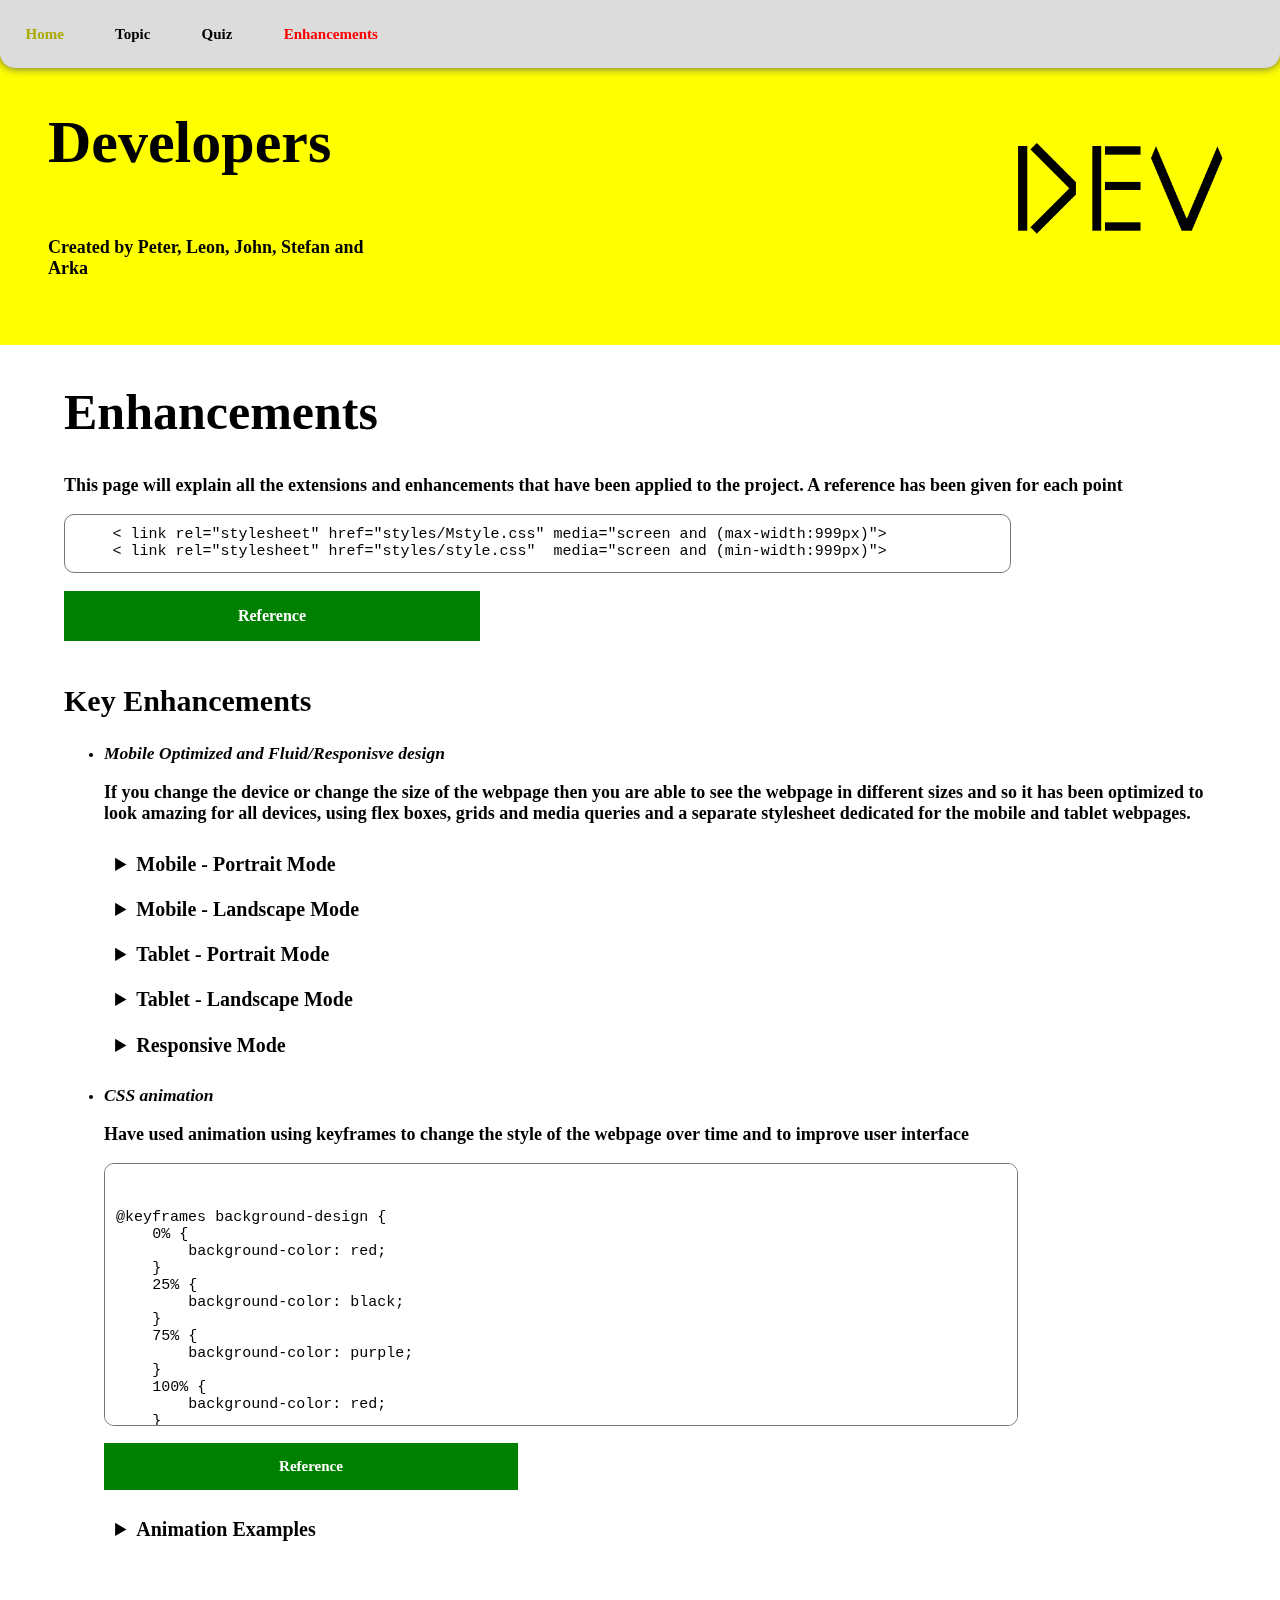
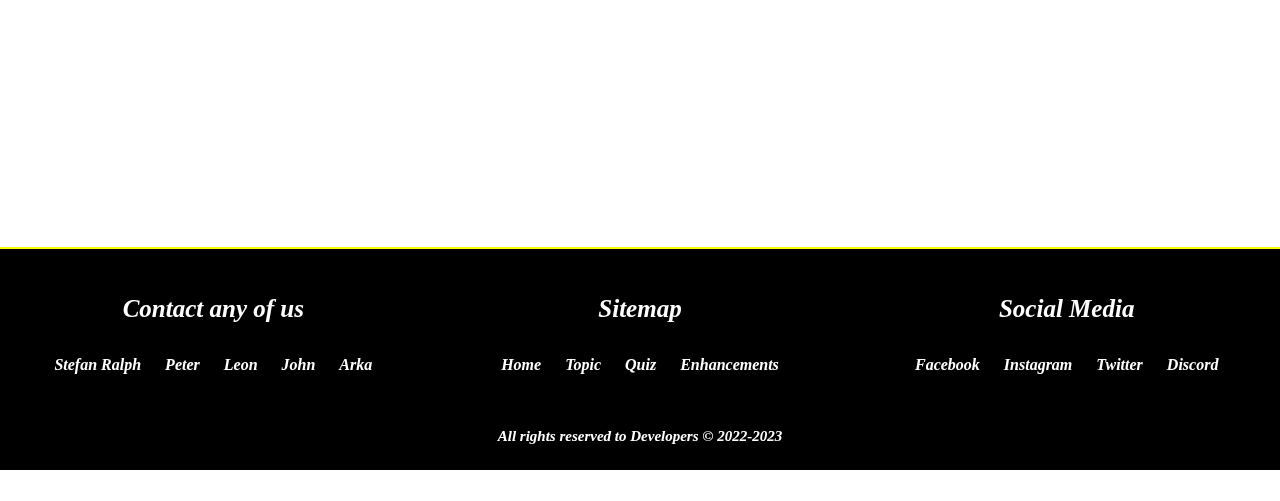
==== commit 3d9c260a: "Updated Enhancements.html" ====
--- a/enhancements.html
+++ b/enhancements.html
@@ -42,7 +42,13 @@
 			<!-- Introduction to enhancements -->
             <h1>Enhancements</h1>
             <p>This page will explain all the extensions and enhancements that have been applied to the project. A reference has been given for each point</p>
-            <h2>Key Enhancements</h2>
+            
+<textarea cols="14">    &#60; link rel="stylesheet" href="styles/Mstyle.css" media="screen and (max-width:999px)">
+    &#60; link rel="stylesheet" href="styles/style.css"  media="screen and (min-width:999px)"></textarea>
+    <br />
+    <a href="quiz.html#quiz-page" class="reference" >Reference</a>
+    <br />
+		<h2>Key Enhancements</h2>
             <ul>
                 <li>
                     <h3><em>Mobile Optimized and Fluid/Responisve design</em></h3>
@@ -92,6 +98,46 @@
 					<!-- CSS animation enhancements section -->
                     <h3><em>CSS animation</em></h3>
                     <p>Have used animation using keyframes to change the style of the webpage over time and to improve user interface</p>
+			                    <textarea rows="14">   
+                        
+@keyframes background-design {
+    0% {
+        background-color: red;
+    }
+    25% {
+        background-color: black;
+    }
+    75% {
+        background-color: purple;
+    }
+    100% {
+        background-color: red;
+    }
+}
+@keyframes shadow {
+    0% {
+        border:3px solid blue;
+    }
+    5% {
+        border:3px solid green;
+    }
+    40% {
+        border:3px solid yellow;
+    }
+
+    70% {
+        border:3px solid black;
+    }
+    100% {
+        border:3px solid blue;
+    }
+}
+
+
+                    </textarea>
+                        <br />
+                        <a href="#animation-example" class="reference" >Reference</a>
+                        <br />      
                     <details>
                         <summary>Animation Examples</summary>
 						<!-- Demo of footer animation -->
@@ -109,7 +155,7 @@
             </ul>
         </main>
 		<!-- Color changing footer showing team name and members -->
-        <section class="quicklinks">
+        <section class="quicklinks" id="animation-example">
             <h2>Developers</h2>
             <p>Created by Peter, Leon, John, Stefan and Arka</p>
         </section>
@@ -148,4 +194,4 @@
             </div>
         </footer>
     </body>
-</html>+</html>
--- a/styles/style.css
+++ b/styles/style.css
@@ -471,3 +471,15 @@
 details summary {
     font: bold 20px Japanese;
 }
+/* Reference button in enhancements page */
+.reference {
+    padding:1em;
+    font-weight:bold;
+    color:white;
+    background-color:green;
+    width:30vw;
+    display:block;
+    text-align:center;
+    text-decoration:none;
+   
+}
